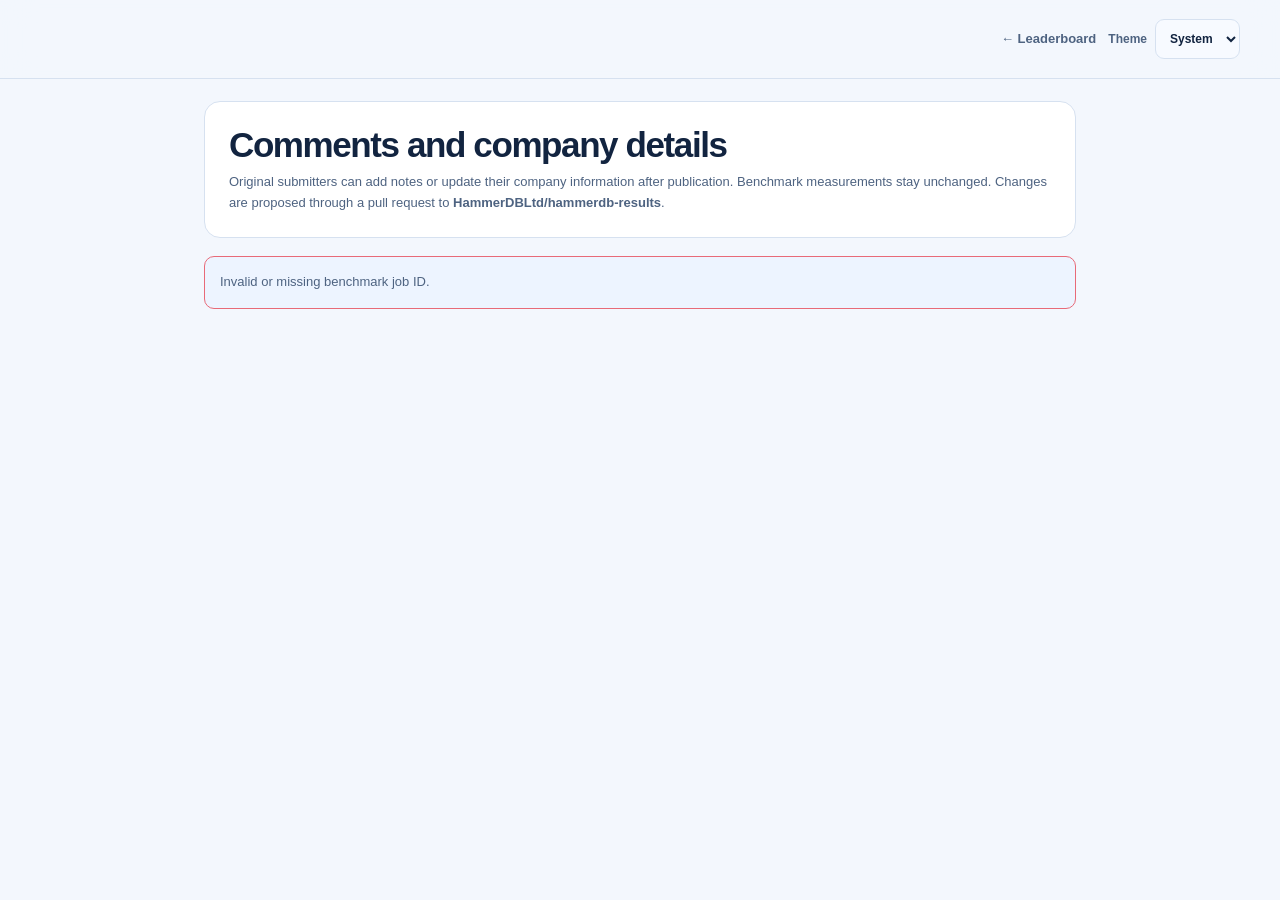
==== site/annotate.html @ a60d9c5c "Add portable original-submitter annotation editor for company details and comments" ====
<!doctype html>
<html lang="en">
<head>
  <meta charset="utf-8">
  <meta name="viewport" content="width=device-width,initial-scale=1">
  <meta name="color-scheme" content="light dark">
  <title>Add comments · HammerDB Benchmark Leaderboard</title>
  <script>
    (() => {
      let preference="system";
      try { preference=localStorage.getItem("hammerdb-results-theme")||"system"; } catch(e){}
      const dark=window.matchMedia&&window.matchMedia("(prefers-color-scheme: dark)").matches;
      document.documentElement.dataset.theme = preference==="dark"||preference==="light"
        ? preference : dark?"dark":"light";
    })();
  </script>
  <script src="repository.js"></script>
  <link rel="stylesheet" href="leaderboard.css">
  <style>
    .annotate-page{max-width:920px;padding:22px 24px 60px;margin:auto}
    .annotate-header,.annotate-card{background:var(--surface);border:1px solid var(--border);border-radius:16px;padding:24px;margin:0 0 18px}
    .annotate-header h1{font-size:clamp(26px,3.5vw,35px);letter-spacing:-.04em;margin:0 0 8px}
    .annotate-header p,.annotate-help{color:var(--muted);font-size:13px;line-height:1.6;margin:0}
    .annotate-card h2{font-size:20px;letter-spacing:-.02em;margin:0 0 8px}
    .annotate-meta{display:grid;grid-template-columns:1fr 1fr;gap:12px;margin-top:16px}
    .annotate-meta>div{background:var(--surface-soft);border:1px solid var(--border);border-radius:10px;padding:13px}
    .annotate-meta span{display:block;font-size:10px;color:var(--muted);font-weight:850;letter-spacing:.08em}
    .annotate-meta strong{display:block;word-break:break-word;margin-top:4px}
    .annotate-fields{display:grid;grid-template-columns:1fr 1fr;gap:14px;margin-top:18px}
    .annotate-field{display:flex;flex-direction:column;gap:7px;margin-bottom:13px}
    .annotate-field label{font-weight:780;font-size:13px}
    .annotate-field input,.annotate-field textarea{background:var(--surface-soft);border:1px solid var(--border);border-radius:9px;padding:11px;color:var(--text);width:100%;font:inherit;min-height:45px}
    .annotate-field textarea{min-height:105px;resize:vertical}
    .annotate-field .help{font-size:12px;color:var(--muted)}
    .previous-note{white-space:pre-wrap;overflow-wrap:anywhere;border-left:3px solid var(--accent);padding:10px 12px;background:var(--surface-soft);border-radius:0 9px 9px 0;font-size:13px;margin:10px 0}
    .annotate-submit{display:flex;gap:12px;flex-wrap:wrap;margin-top:14px}
    .annotate-submit button{cursor:pointer;border-radius:10px;padding:12px 17px;font-weight:850}
    .annotate-submit button:first-child{background:linear-gradient(100deg,#457fea,#8052d3);color:#fff;border:0}
    .annotate-submit button:last-child{background:var(--surface-soft);color:var(--text);border:1px solid var(--border)}
    .annotate-status{color:var(--muted);font-size:13px;padding:15px;border:1px solid var(--border);border-radius:10px;background:var(--surface-soft);margin:14px 0}
    .annotate-status.error{border-color:#e86a78}
    .annotate-status.success{border-color:#25ad80}
    .annotate-preview{margin-top:16px}
    .annotate-preview summary{font-size:13px;font-weight:800;cursor:pointer;color:var(--accent)}
    .annotate-preview pre{font-size:12px;overflow:auto;max-height:300px;padding:14px;border-radius:8px;background:var(--surface-soft);white-space:pre-wrap;overflow-wrap:anywhere}
    .annotate-link{font-size:13px;font-weight:800}
    #form-container[hidden]{display:none!important}
    @media(max-width:660px){.annotate-meta,.annotate-fields{grid-template-columns:1fr}.annotate-page{padding-inline:14px}.annotate-header,.annotate-card{padding:18px}}
  </style>
</head>
<body>
<header class="topbar"><div class="topbar-inner"><div class="topbar-actions">
  <a class="nav-link" href="index.html">← Leaderboard</a>
  <label class="theme-control" for="theme-select"><span>Theme</span>
    <select id="theme-select" class="theme-select" aria-label="Colour theme">
      <option value="system">System</option><option value="light">Light</option><option value="dark">Dark</option>
    </select>
  </label>
</div></div></header>
<main class="annotate-page">
  <section class="annotate-header">
    <h1>Comments and company details</h1>
    <p>Original submitters can add notes or update their company information after publication.
      Benchmark measurements stay unchanged. Changes are proposed through a pull request to
      <strong data-repository-name>the hosting repository</strong>.</p>
  </section>
  <div id="annotate-status" class="annotate-status" role="status" aria-live="polite">Loading published result…</div>
  <div id="form-container" hidden>
    <section class="annotate-card">
      <h2>Original submission</h2>
      <div class="annotate-meta">
        <div><span>RESULT</span><strong id="result-label"></strong></div>
        <div><span>ORIGINAL GITHUB SUBMITTER</span><strong id="result-submitter"></strong></div>
      </div>
      <p class="annotate-help" style="margin-top:13px">Only a pull request opened by the original GitHub submitter can update these details. GitHub Actions will verify the PR author's account.</p>
      <div id="prior-notes" hidden>
        <h3 style="font-size:14px;margin:18px 0 4px">Existing submitter comments</h3>
        <div id="prior-comments"></div>
      </div>
      <div id="pr-notes" hidden>
        <h3 style="font-size:14px;margin:18px 0 4px">Original pull request description</h3>
        <p class="previous-note" id="original-pr-description"></p>
      </div>
    </section>
    <section class="annotate-card">
      <h2>Add information</h2>
      <p class="annotate-help">All fields are optional, but at least one new comment or company detail is required. Previous comments are preserved.</p>
      <div class="annotate-fields">
        <div class="annotate-field"><label for="company-name">Company / organisation</label><input id="company-name" maxlength="120" placeholder="Organisation name"></div>
        <div class="annotate-field"><label for="company-logo">Company logo (public HTTPS URL)</label><input id="company-logo" type="url" maxlength="500" placeholder="https://example.com/logo.png"></div>
      </div>
      <div class="annotate-field"><label for="company-description">Company description</label>
        <textarea id="company-description" maxlength="350" placeholder="Short description of your organisation"></textarea></div>
      <div class="annotate-field"><label for="new-comment">Additional benchmark comments</label>
        <textarea id="new-comment" maxlength="4000" placeholder="Explain your configuration, environment, observations or details omitted from the original pull request."></textarea>
        <div class="help">This is an additional comment from the submitter. It is not part of the measured benchmark data.</div>
      </div>
      <div class="annotate-submit">
        <button type="button" id="send-github">Copy JSON and continue to GitHub</button>
        <button type="button" id="copy-json">Copy JSON only</button>
      </div>
      <p class="annotate-help" style="margin-top:12px">GitHub opens the file editor. Paste the copied JSON, commit it to a branch or fork, and open a pull request against <strong data-repository-name>the hosting repository</strong>. If an annotation already exists, replace its contents in the editor. <strong>No changes are submitted automatically.</strong></p>
      <p id="github-target" style="margin-top:10px"><a class="annotate-link" id="github-editor-link" href="#" target="_blank" rel="noopener noreferrer">Open GitHub editor</a></p>
      <details class="annotate-preview"><summary>Review the JSON to paste</summary><pre id="annotation-preview"></pre></details>
    </section>
  </div>
</main>
<script>
(() => {
  "use strict";
  const $=(id)=>document.getElementById(id);
  const target=window.HammerDBResultsRepo;
  const params=new URLSearchParams(location.search);
  const jobid=params.get("jobid");
  const media=window.matchMedia?window.matchMedia("(prefers-color-scheme: dark)"):null;
  function themeChoice(){try{return localStorage.getItem("hammerdb-results-theme")||"system";}catch(e){return "system";}}
  function theme(choice){
    const c=["system","light","dark"].includes(choice)?choice:"system";
    document.documentElement.dataset.theme=c==="system"?(media?.matches?"dark":"light"):c;
    $("theme-select").value=c;
  }
  theme(themeChoice());
  $("theme-select").addEventListener("change",(e)=>{
    const c=e.target.value;
    try {if(c==="system")localStorage.removeItem("hammerdb-results-theme");else localStorage.setItem("hammerdb-results-theme",c);}catch(e){}
    theme(c);
  });
  media?.addEventListener?.("change",()=>{if(themeChoice()==="system")theme("system");});
  let row=null;
  function status(message,kind){
    $("annotate-status").textContent=message;
    $("annotate-status").className="annotate-status"+(kind?" "+kind:"");
  }
  function safeHttps(raw){
    try {
      const url=new URL(raw);
      return url.protocol==="https:"&&!url.username&&!url.password?url.href:null;
    }catch(e){return null;}
  }
  const idValid=typeof jobid==="string"&&/^[a-z0-9_-]{5,80}$/i.test(jobid);
  if(!idValid){status("Invalid or missing benchmark job ID.","error");return;}
  function addNote(container,text){
    const p=document.createElement("p");
    p.className="previous-note";
    p.textContent=text;
    container.appendChild(p);
  }
  function githubEditorPath(result){
    const filename="submissions/annotations/"+result.jobid+".json";
    const root=target.url+"/"+(result.annotation_exists?"edit":"new")+"/"+target.branch;
    return root+(result.annotation_exists?"/"+filename:"?filename="+encodeURIComponent(filename));
  }
  function makeAnnotation(){
    if(!row)throw Error("Result details have not loaded.");
    const name=$("company-name").value.trim();
    const logo=$("company-logo").value.trim();
    const companyDescription=$("company-description").value.trim();
    const comment=$("new-comment").value.trim();
    const comments=Array.isArray(row.submitter_comments)?row.submitter_comments.slice():[];
    if(comment)comments.push(comment);
    if(comments.length>30)throw Error("Maximum 30 comments; consolidate notes before adding more.");
    if(logo&&!safeHttps(logo))throw Error("Company logo must be a public HTTPS URL.");
    if(logo&&!name)throw Error("Provide a company name when including its logo.");
    if(!comments.length&&!name&&!companyDescription)throw Error("Add a comment or company information.");
    return JSON.stringify({
      jobid:row.jobid,
      github_username:row.submitted_by,
      company:{name,logo_url:logo?safeHttps(logo):"",description:companyDescription},
      comments
    },null,2)+"\n";
  }
  function refreshPreview(){
    if(!row)return;
    try{$("annotation-preview").textContent=makeAnnotation();}
    catch(e){$("annotation-preview").textContent=e.message;}
  }
  async function copyOnly(){
    let json;
    try{json=makeAnnotation();}catch(e){status(e.message,"error");return false;}
    $("annotation-preview").textContent=json;
    try{
      await navigator.clipboard.writeText(json);
      status("JSON copied. Paste it into the GitHub editor and open your pull request.","success");
      return true;
    }catch(e){
      document.querySelector(".annotate-preview").open=true;
      status("Clipboard not available. Copy the JSON manually from the expanded preview.","error");
      return false;
    }
  }
  $("copy-json").addEventListener("click",copyOnly);
  $("send-github").addEventListener("click",async()=>{
    try{makeAnnotation();}catch(e){status(e.message,"error");return;}
    const url=$("github-editor-link").href;
    window.open(url,"_blank","noopener"); // direct gesture avoids popup blocking
    await copyOnly();
  });
  ["company-name","company-logo","company-description","new-comment"].forEach(id=>$(id).addEventListener("input",refreshPreview));
  fetch("leaderboard.json",{cache:"force-cache"})
    .then(r=>{if(!r.ok)throw Error("Leaderboard unavailable (HTTP "+r.status+")");return r.json();})
    .then(data=>{
      row=Array.isArray(data.rows)?data.rows.find(x=>x.jobid===jobid):null;
      if(!row)throw Error("Result not found on this leaderboard.");
      if(!row.submitted_by||!/^[a-z0-9](?:[a-z0-9-]{0,37}[a-z0-9])?$/i.test(row.submitted_by))
        throw Error("Original GitHub submitter is not recorded. An annotation cannot be attributed.");
      $("result-label").textContent=(row.database_display||row.database||"Database")+" · "+row.benchmark+" · "+row.jobid;
      $("result-submitter").textContent="@"+row.submitted_by;
      $("company-name").value=row.company_name||"";
      $("company-logo").value=row.company_logo_url||"";
      $("company-description").value=row.company_description||"";
      if(Array.isArray(row.submitter_comments)&&row.submitter_comments.length){
        $("prior-notes").hidden=false;
        row.submitter_comments.forEach(x=>addNote($("prior-comments"),x));
      }
      if(row.original_pr_description){
        $("pr-notes").hidden=false;
        $("original-pr-description").textContent=row.original_pr_description;
      }
      $("github-editor-link").href=githubEditorPath(row);
      $("github-editor-link").textContent="Open "+target.fullName+" on GitHub";
      $("form-container").hidden=false;
      status("Result found. Only @"+row.submitted_by+" can have an annotation PR accepted.","success");
      refreshPreview();
    }).catch(e=>status(e.message,"error"));
})();
</script>
</body>
</html>
---- site/leaderboard.css ----
/* HammerDB community leaderboard — independent visual identity, responsive and accessible. */
:root {
  color-scheme: dark;
  --bg: #090f1e;
  --text: #eef4ff;
  --muted: #98abc8;
  --surface: #111c31;
  --surface-raised: #17243a;
  --surface-soft: #0d182b;
  --border: #253854;
  --accent: #72d0fd;
  --accent-2: #9a8afa;
  --shadow: 0 16px 48px rgba(1, 8, 25, .25);
  --bar-track: #243650;
}
:root[data-theme="light"] {
  color-scheme: light;
  --bg: #f3f7fd;
  --text: #122440;
  --muted: #4e6381;
  --surface: #fff;
  --surface-raised: #f7faff;
  --surface-soft: #edf4ff;
  --border: #d6e1f0;
  --accent: #1468a9;
  --accent-2: #664bca;
  --shadow: 0 13px 36px rgba(29, 61, 108, .09);
  --bar-track: #dfebf7;
}
*{box-sizing:border-box}
html{scroll-behavior:smooth}
body{margin:0;min-height:100vh;background:var(--bg);color:var(--text);font:15px/1.55 Inter,ui-sans-serif,-apple-system,BlinkMacSystemFont,"Segoe UI",sans-serif;transition:background .22s,color .22s}
a{color:var(--accent)}a:hover{text-decoration-color:currentColor}
button,input,select,textarea{font:inherit}
button,input,select,textarea{outline-offset:3px}
[hidden]{display:none!important}
.ambient{position:absolute;z-index:-1;pointer-events:none;filter:blur(64px);opacity:.22}
.ambient-one{width:34vw;height:460px;top:50px;right:0;background:#2955b5;border-radius:50%}
.ambient-two{width:35vw;height:430px;top:400px;left:0;background:#4a278a;border-radius:50%;opacity:.1}
:root[data-theme="light"] .ambient{opacity:.10}
.page,.topbar-inner{max-width:1260px;margin:0 auto;padding-inline:30px}
.topbar{border-bottom:1px solid var(--border);background:color-mix(in srgb,var(--bg) 85%, transparent);backdrop-filter:blur(16px);position:sticky;top:0;z-index:20}
.topbar-inner{min-height:78px;display:flex;align-items:center;justify-content:space-between;gap:16px}
.brand{display:flex;align-items:center;gap:11px;text-decoration:none;color:var(--text)}
.brand img{object-fit:contain;height:44px;width:auto;max-width:65px}
.brand-type{display:flex;flex-direction:column;line-height:1.1}
.brand-type strong{font-size:20px;letter-spacing:-.04em}
.brand-type small{font-size:9px;letter-spacing:.17em;font-weight:800;color:var(--muted);margin-top:5px}
.topbar-actions,.hero-actions{display:flex;align-items:center;gap:12px;flex-wrap:wrap}
.nav-link{color:var(--muted);text-decoration:none;font-weight:700;font-size:13px}
.theme-toggle{background:var(--surface-raised);color:var(--text);border:1px solid var(--border);border-radius:11px;padding:10px 14px;cursor:pointer;font-weight:750}
.action{display:inline-flex;gap:10px;align-items:center;justify-content:center;text-decoration:none;border:1px solid transparent;border-radius:11px;font-size:13px;font-weight:800;padding:11px 17px}
.action-primary{background:linear-gradient(110deg,#4d8cf6,#815ff0);color:white;box-shadow:0 7px 28px rgba(75,111,241,.17)}
.action-primary:hover{filter:brightness(1.1)}
.action-secondary{color:var(--text);background:var(--surface-raised);border-color:var(--border)}
.hero-panel{display:grid;grid-template-columns:minmax(0,1.5fr) minmax(260px,.8fr);gap:35px;padding:56px 44px;margin-top:28px;border:1px solid var(--border);border-radius:24px;background:linear-gradient(118deg,color-mix(in srgb,var(--surface) 95%,#1e58bc 5%),var(--surface-soft));box-shadow:var(--shadow);overflow:hidden;position:relative}
.hero-panel:after{content:"";position:absolute;right:-120px;top:-180px;width:440px;height:440px;border-radius:50%;border:1px solid rgba(108,165,241,.15);box-shadow:0 0 0 50px rgba(77,140,246,.025),0 0 0 120px rgba(120,99,240,.025);pointer-events:none}
.hero-text,.hero-side{position:relative;z-index:1}
.eyebrow,.benchmark-kicker{font-size:11px;letter-spacing:.18em;color:var(--accent);font-weight:850}
.eyebrow-divider{margin:0 9px;opacity:.4}
.pulse{display:inline-block;width:7px;height:7px;margin-right:9px;background:#51d9a6;border-radius:50%;box-shadow:0 0 0 4px rgba(81,217,166,.13)}
h1,h2,h3,p{margin-top:0}
h1{font-size:clamp(34px,4vw,57px);line-height:1.08;letter-spacing:-.055em;font-weight:860;margin:19px 0 19px}
.gradient-text{background:linear-gradient(105deg,#69caff 3%,#c29bff 72%,#fbaedc);background-clip:text;-webkit-background-clip:text;color:transparent}
:root[data-theme="light"] .gradient-text{background-image:linear-gradient(105deg,#1268ac,#7755c0 75%)}
.hero-text p{font-size:16px;max-width:660px;color:var(--muted);line-height:1.7;margin-bottom:23px}
.hero-side{align-self:center;background:color-mix(in srgb,var(--bg) 70%, transparent);border:1px solid var(--border);border-radius:16px;padding:21px;box-shadow:inset 0 1px rgba(255,255,255,.035)}
.terminal-header{color:var(--accent);font:800 11px/1.3 ui-monospace,SFMono-Regular,Consolas,monospace;letter-spacing:.08em;margin-bottom:16px}
.terminal-lights{color:#72dca5;margin-right:12px;letter-spacing:.21em}
.terminal-row{display:flex;justify-content:space-between;gap:15px;font-size:12px;border-bottom:1px solid var(--border);padding:10px 0}
.terminal-row span{color:var(--muted)}.terminal-row strong{text-align:right;font-weight:750}
.terminal-disclaimer{font-size:11px;color:var(--muted);padding-top:14px}
.stats-grid{display:grid;grid-template-columns:repeat(4,minmax(0,1fr));gap:15px;margin-top:20px}
.stat{background:linear-gradient(125deg,var(--surface),var(--surface-raised));border:1px solid var(--border);padding:22px 23px;border-radius:17px;box-shadow:var(--shadow)}
.stat-key{display:block;font-size:12px;font-weight:750;color:var(--muted);margin-bottom:9px}
.stat strong{display:block;font-size:32px;letter-spacing:-.04em;line-height:1.1}
.stat small{display:block;color:var(--muted);font-size:11px;margin-top:8px}
.stat-accent{background:linear-gradient(115deg,rgba(74,112,224,.23),rgba(105,66,196,.16))}
.stat-accent strong{color:var(--accent)}
.leaderboard-section{padding-top:52px}
.section-heading{display:flex;justify-content:space-between;align-items:end;gap:20px;margin-bottom:20px}
.section-heading h2{font-size:31px;letter-spacing:-.045em;margin:7px 0 0}
.section-heading p{color:var(--muted);margin:5px 0 0}
.filter-counter{font-size:12px;font-weight:800;color:var(--accent);background:var(--surface);border:1px solid var(--border);padding:7px 12px;border-radius:999px;white-space:nowrap}
.filter-bar{display:grid;grid-template-columns:minmax(190px,2fr) repeat(3,minmax(135px,1fr));gap:10px;background:var(--surface);border:1px solid var(--border);padding:14px;border-radius:17px}
.filter-bar label{display:flex;flex-direction:column;gap:7px;min-width:0}
.filter-label{font-size:9px;letter-spacing:.16em;font-weight:850;color:var(--muted)}
.filter-bar input,.filter-bar select{min-width:0;width:100%;background:var(--surface-soft);color:var(--text);border:1px solid var(--border);border-radius:9px;padding:11px 12px;min-height:44px}
.profile-note{font-size:12px;padding:15px 16px;background:color-mix(in srgb,var(--surface) 92%,var(--accent-2));border:1px solid var(--border);border-radius:12px;color:var(--muted);margin:16px 0 26px}
.profile-note strong{color:var(--text)}
.load-status,.no-results{padding:35px;text-align:center;background:var(--surface);color:var(--muted);border:1px solid var(--border);border-radius:16px}
.benchmark-block{margin-bottom:40px}
.benchmark-heading{display:flex;justify-content:space-between;gap:12px;align-items:end;margin:23px 0 15px;padding-bottom:13px;border-bottom:1px solid var(--border)}
.benchmark-heading h3{font-size:29px;letter-spacing:-.035em;line-height:1.15;margin:8px 0 0}
.heading-count{font-size:14px;color:var(--muted);font-weight:650;margin-left:6px}
.benchmark-unit{font-size:12px;font-weight:700;color:var(--muted)}
.results-list{display:flex;flex-direction:column;gap:13px}
.sf-heading{font-size:14px;letter-spacing:.02em;color:var(--accent);font-weight:850;margin:14px 0 0}
.result-card{background:linear-gradient(115deg,var(--surface),color-mix(in srgb,var(--surface) 92%,var(--accent-2)));border:1px solid var(--border);border-radius:17px;padding:23px;position:relative;box-shadow:0 3px 16px rgba(0,0,0,.06);transition:transform .16s,border-color .16s}
.result-card:hover{transform:translateY(-2px);border-color:color-mix(in srgb,var(--border) 55%,var(--accent))}
.card-top{display:flex;align-items:flex-start;gap:15px;padding-right:185px}
.rank-pill{min-width:43px;height:43px;border-radius:12px;display:grid;place-items:center;background:linear-gradient(130deg,rgba(73,130,229,.24),rgba(133,91,241,.22));border:1px solid rgba(102,142,241,.23);color:var(--accent);font-weight:850;font-size:15px}
.db-title{font-size:21px;line-height:1.18;font-weight:850;letter-spacing:-.035em;margin:1px 0 3px}
.db-subtitle{color:var(--muted);font-size:12px}
.profile-badge{position:absolute;right:22px;top:21px;padding:9px 12px;border-radius:10px;border:1px solid var(--border);font-size:11px;font-weight:850;letter-spacing:.025em;max-width:180px;text-align:center}
.profile-badge.cpu{color:#d1b6ff;background:rgba(116,70,190,.23);border-color:rgba(168,122,234,.4)}
.profile-badge.io{color:#74e8cf;background:rgba(35,152,144,.17);border-color:rgba(46,200,179,.35)}
.profile-badge.unknown{color:var(--muted);background:var(--surface-raised)}
:root[data-theme="light"] .profile-badge.cpu{color:#6840a3;background:#eee5fc}
:root[data-theme="light"] .profile-badge.io{color:#0c7667;background:#dff8f3}
.card-core{display:grid;grid-template-columns:minmax(180px,.7fr) minmax(170px,.7fr) minmax(0,1fr);gap:18px;margin-top:23px;align-items:center}
.metric-main strong{font-size:clamp(26px,2.65vw,38px);font-weight:880;line-height:1;letter-spacing:-.055em}
.metric-main .metric-unit{font-size:11px;font-weight:850;color:var(--accent);margin-left:7px;letter-spacing:.02em}
.metric-secondary{color:var(--muted);margin-top:8px;font-size:12px}
.perf-track{height:7px;background:var(--bar-track);overflow:hidden;border-radius:30px;margin-top:13px}
.perf-fill{height:100%;border-radius:inherit;background:linear-gradient(90deg,#45aef2,#9f79f8)}
.metric-context{padding:8px 0;border-left:1px solid var(--border);padding-left:19px}
.context-label{font-size:10px;text-transform:uppercase;letter-spacing:.13em;font-weight:800;color:var(--muted);margin-bottom:5px}
.context-value{font-weight:800;font-size:14px;white-space:nowrap;overflow:hidden;text-overflow:ellipsis}
.context-small{font-size:11px;color:var(--muted);margin-top:5px}
.configuration{display:flex;gap:7px;flex-wrap:wrap}
.chip{border:1px solid var(--border);border-radius:8px;padding:5px 9px;font-size:11px;font-weight:700;background:var(--surface-raised);color:var(--muted);white-space:nowrap}
.card-description{margin:15px 0 2px;border-left:3px solid var(--accent-2);padding:5px 0 5px 12px;color:var(--text);font-size:13px;white-space:pre-wrap;overflow-wrap:anywhere}
.card-bottom{display:flex;justify-content:space-between;align-items:center;flex-wrap:wrap;gap:15px;border-top:1px solid var(--border);margin-top:20px;padding-top:17px}
.attribution{display:flex;align-items:center;gap:12px;min-width:0;flex:1}
.github-avatar{width:34px;height:34px;border-radius:50%;background:var(--surface-raised);border:1px solid var(--border);display:grid;place-items:center;font-weight:850;color:var(--accent)}
.attribution-text{font-size:12px;min-width:0}
.attribution-text a{font-weight:800;text-decoration:none}
.attribution-text .origin{color:var(--muted);font-size:11px}
.company-block{display:flex;align-items:center;gap:9px;border-left:1px solid var(--border);padding-left:14px;min-width:0;flex:1}
.company-logo{width:34px;height:34px;object-fit:contain;border-radius:6px;background:var(--surface-raised)}
.company-name{font-weight:800;font-size:12px;word-break:break-word}
.company-description{color:var(--muted);font-size:11px;overflow-wrap:anywhere}
.card-actions{display:flex;gap:10px;align-items:center}
.report-link{display:inline-flex;background:linear-gradient(100deg,#386fd9,#7556d8);color:#fff;text-decoration:none;border-radius:10px;padding:9px 13px;font-size:12px;font-weight:850;white-space:nowrap}
.report-link:hover{filter:brightness(1.13)}
.provenance-link{font-size:11px;color:var(--muted);text-decoration:none;white-space:nowrap}
.configuration-evidence{border-top:1px solid var(--border);padding-top:12px;margin-top:16px;font-size:12px;color:var(--muted)}
.configuration-evidence summary{cursor:pointer;font-weight:750;color:var(--accent)}
.configuration-evidence p{white-space:pre-wrap;margin:8px 0 0}
.footer{border-top:1px solid var(--border);display:flex;gap:22px;justify-content:space-between;margin:36px 0 24px;padding-top:24px;font-size:11px;color:var(--muted)}
.footer span:last-child{text-align:right}
@media(max-width:990px){.hero-panel{grid-template-columns:1fr;padding:34px}.hero-side{max-width:650px}.stats-grid{grid-template-columns:repeat(2,minmax(0,1fr))}.filter-bar{grid-template-columns:1fr 1fr}.card-core{grid-template-columns:1fr 1fr}.configuration{grid-column:1/-1}.nav-link{display:none}}
@media(max-width:640px){.page,.topbar-inner{padding-inline:16px}.topbar-inner{min-height:66px}.topbar-actions{gap:7px}.brand-type small{display:none}.brand-type strong{font-size:17px}.brand img{height:34px}.theme-toggle{padding:9px;font-size:11px}.topbar-actions .action{padding:9px;font-size:11px}.hero-panel{margin-top:16px;padding:28px 20px}.hero-side{display:none}.hero-text p{font-size:14px}.stats-grid{gap:9px}.stat{padding:17px}.stat strong{font-size:27px}.section-heading{flex-direction:column;align-items:start}.filter-bar{grid-template-columns:1fr}.leaderboard-section{padding-top:36px}.card-top{padding-right:0;padding-top:41px}.profile-badge{left:auto;right:19px;top:15px}.card-core{grid-template-columns:1fr;gap:12px}.metric-context{border-left:0;border-top:1px solid var(--border);padding:13px 0 0}.configuration{grid-column:auto}.result-card{padding:19px}.card-bottom{align-items:stretch}.attribution,.company-block{flex-basis:100%}.company-block{border-left:0;border-top:1px solid var(--border);padding:10px 0 0}.footer{display:block}.footer span{display:block}.footer span:last-child{text-align:left;margin-top:8px}}
@media(prefers-reduced-motion:reduce){html{scroll-behavior:auto}*,*:before,*:after{transition:none!important}}

/* Results-first masthead with visible original identities in white frames. */
.masthead{margin:20px 0 18px;background:var(--surface);border:1px solid var(--border);border-radius:18px;padding:24px 28px 16px;box-shadow:0 4px 18px rgba(0,0,0,.08)}
.masthead-main{display:grid;grid-template-columns:145px minmax(0,1fr) 145px;align-items:center;gap:25px}
.masthead-logo-white{display:flex;justify-content:center;align-items:center;background:#fff;border:1px solid #e2e8f0;border-radius:12px;min-height:116px;padding:14px;box-shadow:0 2px 10px rgba(0,0,0,.1)}
.masthead-logo-white img{max-width:100%;max-height:90px;width:auto;height:auto;object-fit:contain}
.masthead-hammerdb{max-width:114px!important}
.masthead-tpc{max-width:116px!important}
.masthead-heading h1{font-size:clamp(26px,3.3vw,38px);font-weight:820;line-height:1.15;letter-spacing:-.036em;margin:0 0 9px}
.masthead-heading p{color:var(--muted);font-size:15px;margin:0}
.masthead-links{display:flex;flex-wrap:wrap;gap:16px;margin-top:13px;font-weight:750;font-size:13px}
.masthead-note{margin:18px 0 0;padding-top:13px;border-top:1px solid var(--border);font-size:12px;color:var(--muted)}
.leaderboard-section{padding-top:24px}
@media(max-width:780px){.masthead{padding:17px}.masthead-main{grid-template-columns:88px minmax(0,1fr) 88px;gap:12px}.masthead-logo-white{padding:8px;min-height:78px}.masthead-logo-white img{max-height:62px}.masthead-heading h1{font-size:24px}.masthead-heading p{font-size:12px}}
@media(max-width:530px){.masthead-main{grid-template-columns:88px 88px;justify-content:start;gap:10px}.masthead-heading{grid-column:1 / -1;grid-row:2}.masthead-logo-white{min-height:75px}.masthead-heading h1{font-size:26px}.masthead-note{margin-top:14px}}

/* Compact navigation: logos appear only once, in the main white-backed masthead. */
.topbar-inner{justify-content:flex-end}
.theme-control{display:flex;align-items:center;gap:8px;color:var(--muted);font-size:12px;font-weight:750}
.theme-select{min-height:40px;background:var(--surface-raised);border:1px solid var(--border);border-radius:9px;padding:8px 10px;color:var(--text);cursor:pointer}
.theme-select:focus-visible{outline:2px solid var(--accent)}
.masthead-note{max-width:1100px;line-height:1.58}
@media(max-width:550px){.theme-control>span{display:none}.theme-select{min-height:38px;padding:6px}}
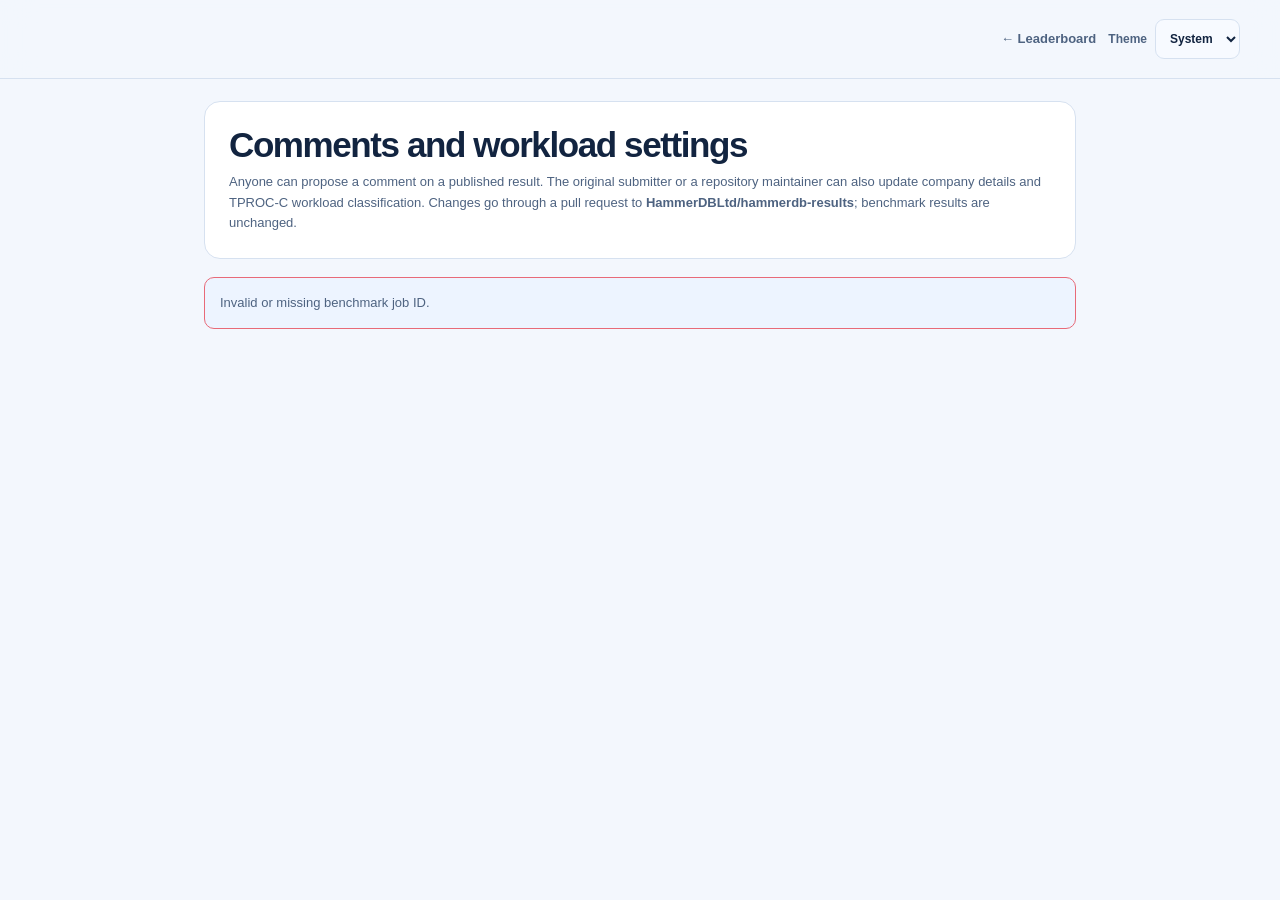
==== commit db56ec0d: "Provide clear CPU-I/O selection and attributed public comment form" ====
--- a/site/annotate.html
+++ b/site/annotate.html
@@ -14,6 +14,7 @@
         ? preference : dark?"dark":"light";
     })();
   </script>
+  <script src="repository-context.js"></script>
   <script src="repository.js"></script>
   <link rel="stylesheet" href="leaderboard.css">
   <style>
@@ -43,6 +44,14 @@
     .annotate-preview{margin-top:16px}
     .annotate-preview summary{font-size:13px;font-weight:800;cursor:pointer;color:var(--accent)}
     .annotate-preview pre{font-size:12px;overflow:auto;max-height:300px;padding:14px;border-radius:8px;background:var(--surface-soft);white-space:pre-wrap;overflow-wrap:anywhere}
+    .annotate-permission{display:inline-block;font-size:11px;font-weight:700;color:var(--muted);vertical-align:middle;margin-left:9px}
+    .annotate-current{font-size:13px;background:var(--surface-soft);padding:10px 12px;margin:16px 0;border-radius:9px;border:1px solid var(--border)}
+    .workload-choices{border:1px solid var(--border);border-radius:11px;padding:13px;display:flex;gap:9px;flex-wrap:wrap;margin:0 0 20px}
+    .workload-choices legend{font-size:12px;color:var(--muted);font-weight:780;padding:0 6px}
+    .workload-choices label{display:flex;align-items:center;gap:7px;border:1px solid var(--border);border-radius:9px;padding:9px 12px;cursor:pointer;font-size:13px;background:var(--surface-soft);font-weight:780}
+    .workload-choices label:has(input:checked){border-color:var(--accent);background:color-mix(in srgb,var(--surface) 83%,var(--accent))}
+    .workload-choices input{accent-color:var(--accent)}
+    .annotate-field select{background:var(--surface-soft);border:1px solid var(--border);border-radius:9px;padding:11px;color:var(--text);min-height:45px}
     .annotate-link{font-size:13px;font-weight:800}
     #form-container[hidden]{display:none!important}
     @media(max-width:660px){.annotate-meta,.annotate-fields{grid-template-columns:1fr}.annotate-page{padding-inline:14px}.annotate-header,.annotate-card{padding:18px}}
@@ -59,10 +68,10 @@
 </div></div></header>
 <main class="annotate-page">
   <section class="annotate-header">
-    <h1>Comments and company details</h1>
-    <p>Original submitters can add notes or update their company information after publication.
-      Benchmark measurements stay unchanged. Changes are proposed through a pull request to
-      <strong data-repository-name>the hosting repository</strong>.</p>
+    <h1>Comments and workload settings</h1>
+    <p>Anyone can propose a comment on a published result. The original submitter or a repository maintainer
+      can also update company details and TPROC-C workload classification. Changes go through a pull request
+      to <strong data-repository-name>the hosting repository</strong>; benchmark results are unchanged.</p>
   </section>
   <div id="annotate-status" class="annotate-status" role="status" aria-live="polite">Loading published result…</div>
   <div id="form-container" hidden>
@@ -72,9 +81,9 @@
         <div><span>RESULT</span><strong id="result-label"></strong></div>
         <div><span>ORIGINAL GITHUB SUBMITTER</span><strong id="result-submitter"></strong></div>
       </div>
-      <p class="annotate-help" style="margin-top:13px">Only a pull request opened by the original GitHub submitter can update these details. GitHub Actions will verify the PR author's account.</p>
+      <p class="annotate-help" style="margin-top:13px">Comments are attributed to their GitHub author. Company and workload changes require the original submitter or a maintainer with write access; PR validation checks permissions.</p>
       <div id="prior-notes" hidden>
-        <h3 style="font-size:14px;margin:18px 0 4px">Existing submitter comments</h3>
+        <h3 style="font-size:14px;margin:18px 0 4px">Existing comments</h3>
         <div id="prior-comments"></div>
       </div>
       <div id="pr-notes" hidden>
@@ -83,18 +92,43 @@
       </div>
     </section>
     <section class="annotate-card">
-      <h2>Add information</h2>
-      <p class="annotate-help">All fields are optional, but at least one new comment or company detail is required. Previous comments are preserved.</p>
+      <h2>Add a comment</h2>
+      <p class="annotate-help">Comments from any GitHub contributor can be proposed by PR and published after review.</p>
+      <div class="annotate-field" style="margin-top:16px"><label for="comment-author">Your GitHub username</label><input id="comment-author" maxlength="39" autocomplete="username" placeholder="GitHub login of the person opening the PR"><span class="help">If you add a comment, this must match the GitHub account opening the pull request.</span></div>
+      <div class="annotate-field"><label for="new-comment">Your comment</label>
+        <textarea id="new-comment" maxlength="4000" placeholder="Benchmark setup, configuration, observations or follow-up details"></textarea>
+      </div>
+    </section>
+    <section class="annotate-card">
+      <h2>Company details <small class="annotate-permission">Original submitter or maintainer</small></h2>
       <div class="annotate-fields">
         <div class="annotate-field"><label for="company-name">Company / organisation</label><input id="company-name" maxlength="120" placeholder="Organisation name"></div>
         <div class="annotate-field"><label for="company-logo">Company logo (public HTTPS URL)</label><input id="company-logo" type="url" maxlength="500" placeholder="https://example.com/logo.png"></div>
       </div>
       <div class="annotate-field"><label for="company-description">Company description</label>
         <textarea id="company-description" maxlength="350" placeholder="Short description of your organisation"></textarea></div>
-      <div class="annotate-field"><label for="new-comment">Additional benchmark comments</label>
-        <textarea id="new-comment" maxlength="4000" placeholder="Explain your configuration, environment, observations or details omitted from the original pull request."></textarea>
-        <div class="help">This is an additional comment from the submitter. It is not part of the measured benchmark data.</div>
-      </div>
+    </section>
+    <section class="annotate-card" id="workload-section" hidden>
+      <h2>TPROC-C workload classification <small class="annotate-permission">Original submitter or maintainer</small></h2>
+      <div class="annotate-current">Current: <strong id="current-workload">Not classified</strong></div>
+      <fieldset class="workload-choices"><legend>Select classification</legend>
+        <label><input type="radio" name="classification" value="unclassified" checked><span>Not classified</span></label>
+        <label><input type="radio" name="classification" value="cpu-intensive"><span>CPU-intensive</span></label>
+        <label><input type="radio" name="classification" value="io-intensive"><span>I/O-intensive</span></label>
+      </fieldset>
+      <div class="annotate-fields">
+        <div class="annotate-field"><label for="uaw-setting">Use All Warehouses (UAW)</label>
+          <select id="uaw-setting"><option value="unknown">Not recorded</option><option value="false">Disabled</option><option value="true">Enabled</option></select></div>
+        <div class="annotate-field"><label for="durability-setting">Database durability</label>
+          <select id="durability-setting"><option value="unknown">Not recorded</option><option value="full">Full / synchronous</option><option value="relaxed">Relaxed / asynchronous</option></select></div>
+      </div>
+      <div class="annotate-field"><label for="workload-details">Configuration details</label>
+        <textarea id="workload-details" maxlength="1200" placeholder="Record the UAW setting, database durability parameters and any evidence supporting this classification."></textarea>
+      </div>
+      <p class="annotate-help">CPU-intensive requires UAW disabled; I/O-intensive requires UAW enabled and full durability. Both require at least 20 characters of configuration evidence. These are configuration labels, not a diagnosis from IOPS alone.</p>
+    </section>
+    <section class="annotate-card">
+      <h2>Send for review</h2>
       <div class="annotate-submit">
         <button type="button" id="send-github">Copy JSON and continue to GitHub</button>
         <button type="button" id="copy-json">Copy JSON only</button>
@@ -139,10 +173,17 @@
   }
   const idValid=typeof jobid==="string"&&/^[a-z0-9_-]{5,80}$/i.test(jobid);
   if(!idValid){status("Invalid or missing benchmark job ID.","error");return;}
-  function addNote(container,text){
+  function addNote(container,comment){
     const p=document.createElement("p");
     p.className="previous-note";
-    p.textContent=text;
+    const person=comment && typeof comment==="object"?comment.github_username:null;
+    if(person){
+      const a=document.createElement("a");
+      a.href="https://github.com/"+encodeURIComponent(person);
+      a.target="_blank";a.rel="noopener noreferrer";a.textContent="@"+person+": ";
+      p.append(a);
+    }
+    p.append(document.createTextNode(typeof comment==="string"?comment:String(comment?.text||"")));
     container.appendChild(p);
   }
   function githubEditorPath(result){
@@ -150,24 +191,66 @@
     const root=target.url+"/"+(result.annotation_exists?"edit":"new")+"/"+target.branch;
     return root+(result.annotation_exists?"/"+filename:"?filename="+encodeURIComponent(filename));
   }
+  function chosenWorkload(){
+    const classification=document.querySelector('input[name="classification"]:checked')?.value||"unclassified";
+    const uaw=$("uaw-setting").value;
+    const durability=$("durability-setting").value;
+    const details=$("workload-details").value.trim();
+    if(classification!=="unclassified"){
+      if(details.length<20)throw Error("CPU/I/O classification requires configuration details (at least 20 characters).");
+      if(uaw==="unknown" || durability==="unknown")throw Error("Select UAW and database durability to classify this result.");
+      if(classification==="io-intensive"&&(uaw!=="true"||durability!=="full"))
+        throw Error("I/O-intensive requires UAW enabled and full durability.");
+      if(classification==="cpu-intensive"&&uaw!=="false")
+        throw Error("CPU-intensive requires UAW disabled.");
+    }
+    return {classification,use_all_warehouses:uaw==="unknown"?null:uaw==="true",durability,details};
+  }
   function makeAnnotation(){
     if(!row)throw Error("Result details have not loaded.");
     const name=$("company-name").value.trim();
     const logo=$("company-logo").value.trim();
-    const companyDescription=$("company-description").value.trim();
+    const description=$("company-description").value.trim();
     const comment=$("new-comment").value.trim();
+    const author=$("comment-author").value.trim().replace(/^@/,"");
+    const gh=/^[a-z\d](?:[a-z\d-]{0,37}[a-z\d])?$/i;
+    if(comment && (!gh.test(author)||author.includes("--")))
+      throw Error("Enter your GitHub login to attribute the new comment.");
     const comments=Array.isArray(row.submitter_comments)?row.submitter_comments.slice():[];
-    if(comment)comments.push(comment);
+    if(comment)comments.push({github_username:author,text:comment});
     if(comments.length>30)throw Error("Maximum 30 comments; consolidate notes before adding more.");
     if(logo&&!safeHttps(logo))throw Error("Company logo must be a public HTTPS URL.");
     if(logo&&!name)throw Error("Provide a company name when including its logo.");
-    if(!comments.length&&!name&&!companyDescription)throw Error("Add a comment or company information.");
-    return JSON.stringify({
-      jobid:row.jobid,
-      github_username:row.submitted_by,
-      company:{name,logo_url:logo?safeHttps(logo):"",description:companyDescription},
-      comments
-    },null,2)+"\n";
+    const displayedCompany={
+      name:row.company_name||"",logo_url:row.company_logo_url||"",
+      description:row.company_description||""
+    };
+    const changedCompany=name!==displayedCompany.name||logo!==displayedCompany.logo_url||description!==displayedCompany.description;
+    const company=changedCompany?
+      {name,logo_url:logo?safeHttps(logo):"",description}:
+      (row.annotation_company||{});
+    const annotation={
+      jobid:row.jobid,github_username:row.submitted_by,
+      company,comments
+    };
+    if(row.benchmark==="TPROC-C"){
+      const profile=chosenWorkload();
+      const baseline={
+        classification:row.workload_class||"unclassified",
+        use_all_warehouses:row.workload_uaw??null,
+        durability:row.workload_durability||"unknown",
+        details:row.workload_details||""
+      };
+      const changed=Object.keys(profile).some(key=>profile[key]!==baseline[key]);
+      if(changed)annotation.workload=profile;
+      else if(row.annotation_workload)annotation.workload=row.annotation_workload;
+    }
+    if(!comments.length&&!name&&!description&&!annotation.workload)
+      throw Error("Add a comment, company details, or workload configuration.");
+    if(!comment&&!changedCompany &&
+       (!("workload" in annotation) || JSON.stringify(annotation.workload)===JSON.stringify(row.annotation_workload)))
+      throw Error("Nothing new to submit. Add a comment or change the company/workload settings.");
+    return JSON.stringify(annotation,null,2)+"\n";
   }
   function refreshPreview(){
     if(!row)return;
@@ -195,14 +278,15 @@
     window.open(url,"_blank","noopener"); // direct gesture avoids popup blocking
     await copyOnly();
   });
-  ["company-name","company-logo","company-description","new-comment"].forEach(id=>$(id).addEventListener("input",refreshPreview));
+  ["company-name","company-logo","company-description","comment-author","new-comment","uaw-setting","durability-setting","workload-details"].forEach(id=>$(id).addEventListener("input",refreshPreview));
+  document.querySelectorAll('input[name="classification"]').forEach(r=>r.addEventListener("change",refreshPreview));
   fetch("leaderboard.json",{cache:"force-cache"})
     .then(r=>{if(!r.ok)throw Error("Leaderboard unavailable (HTTP "+r.status+")");return r.json();})
     .then(data=>{
       row=Array.isArray(data.rows)?data.rows.find(x=>x.jobid===jobid):null;
       if(!row)throw Error("Result not found on this leaderboard.");
       if(!row.submitted_by||!/^[a-z0-9](?:[a-z0-9-]{0,37}[a-z0-9])?$/i.test(row.submitted_by))
-        throw Error("Original GitHub submitter is not recorded. An annotation cannot be attributed.");
+        throw Error("Original GitHub submitter is not recorded; ask a maintainer to establish the result's attribution first.");
       $("result-label").textContent=(row.database_display||row.database||"Database")+" · "+row.benchmark+" · "+row.jobid;
       $("result-submitter").textContent="@"+row.submitted_by;
       $("company-name").value=row.company_name||"";
@@ -212,6 +296,16 @@
         $("prior-notes").hidden=false;
         row.submitter_comments.forEach(x=>addNote($("prior-comments"),x));
       }
+      if(row.benchmark==="TPROC-C"){
+        $("workload-section").hidden=false;
+        const label={"unclassified":"Not classified","cpu-intensive":"CPU-intensive","io-intensive":"I/O-intensive"};
+        $("current-workload").textContent=label[row.workload_class]||"Not classified";
+        const choice=document.querySelector('input[name="classification"][value="'+(row.workload_class||"unclassified")+'"]');
+        if(choice)choice.checked=true;
+        $("uaw-setting").value=row.workload_uaw===null?"unknown":String(row.workload_uaw);
+        $("durability-setting").value=row.workload_durability||"unknown";
+        $("workload-details").value=row.workload_details||"";
+      }
       if(row.original_pr_description){
         $("pr-notes").hidden=false;
         $("original-pr-description").textContent=row.original_pr_description;
@@ -219,7 +313,7 @@
       $("github-editor-link").href=githubEditorPath(row);
       $("github-editor-link").textContent="Open "+target.fullName+" on GitHub";
       $("form-container").hidden=false;
-      status("Result found. Only @"+row.submitted_by+" can have an annotation PR accepted.","success");
+      status("Result found. Add a comment, or update company/workload details if you are the original submitter or a maintainer.","success");
       refreshPreview();
     }).catch(e=>status(e.message,"error"));
 })();
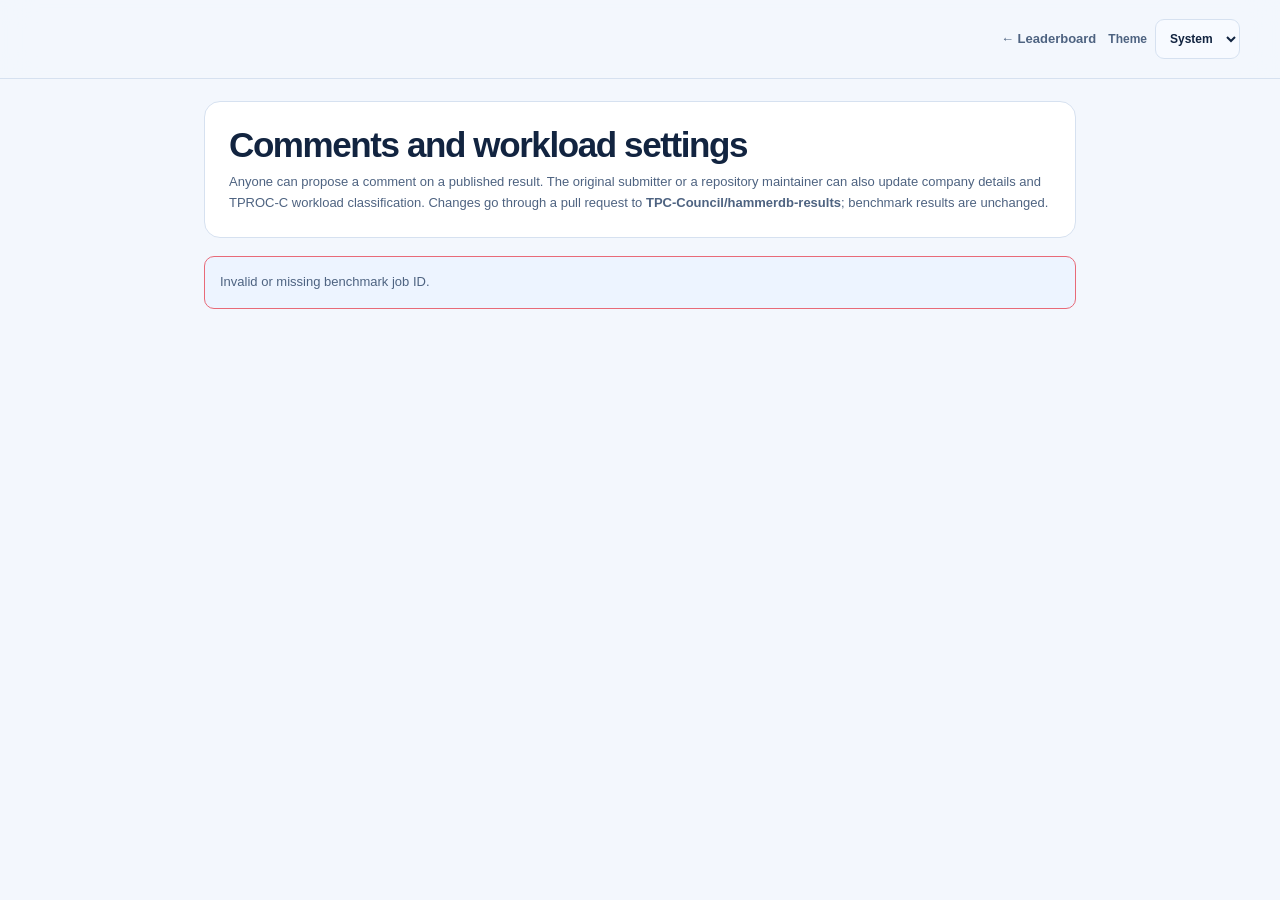
==== commit 2c965e5f: "Fix comment-only submission and place feedback beside action buttons" ====
--- a/site/annotate.html
+++ b/site/annotate.html
@@ -53,7 +53,11 @@
     .workload-choices input{accent-color:var(--accent)}
     .annotate-field select{background:var(--surface-soft);border:1px solid var(--border);border-radius:9px;padding:11px;color:var(--text);min-height:45px}
     .annotate-link{font-size:13px;font-weight:800}
-    #form-container[hidden]{display:none!important}
+    #form-container[hidden],.annotate-status[hidden]{display:none!important}
+    .annotate-optional>summary{cursor:pointer;font-size:16px;font-weight:800;line-height:1.5}
+    .annotate-extra-section{margin-top:18px;padding-top:15px;border-top:1px solid var(--border)}
+    .annotate-field [aria-invalid="true"]{border-color:#e86a78;outline:2px solid #e86a7833}
+    #action-status{margin-top:14px}
     @media(max-width:660px){.annotate-meta,.annotate-fields{grid-template-columns:1fr}.annotate-page{padding-inline:14px}.annotate-header,.annotate-card{padding:18px}}
   </style>
 </head>
@@ -93,13 +97,16 @@
     </section>
     <section class="annotate-card">
       <h2>Add a comment</h2>
-      <p class="annotate-help">Comments from any GitHub contributor can be proposed by PR and published after review.</p>
+      <p class="annotate-help">To add a comment, enter your GitHub username and the comment. Company and workload settings are optional.</p>
       <div class="annotate-field" style="margin-top:16px"><label for="comment-author">Your GitHub username</label><input id="comment-author" maxlength="39" autocomplete="username" placeholder="GitHub login of the person opening the PR"><span class="help">If you add a comment, this must match the GitHub account opening the pull request.</span></div>
       <div class="annotate-field"><label for="new-comment">Your comment</label>
         <textarea id="new-comment" maxlength="4000" placeholder="Benchmark setup, configuration, observations or follow-up details"></textarea>
       </div>
     </section>
-    <section class="annotate-card">
+    <details class="annotate-card annotate-optional">
+      <summary>Company and CPU/I/O settings (optional)</summary>
+      <p class="annotate-help" style="margin-top:10px">Leave this closed to add only a comment. Company and workload changes are restricted to the original submitter or a maintainer.</p>
+      <section class="annotate-extra-section">
       <h2>Company details <small class="annotate-permission">Original submitter or maintainer</small></h2>
       <div class="annotate-fields">
         <div class="annotate-field"><label for="company-name">Company / organisation</label><input id="company-name" maxlength="120" placeholder="Organisation name"></div>
@@ -108,7 +115,7 @@
       <div class="annotate-field"><label for="company-description">Company description</label>
         <textarea id="company-description" maxlength="350" placeholder="Short description of your organisation"></textarea></div>
     </section>
-    <section class="annotate-card" id="workload-section" hidden>
+    <section class="annotate-extra-section" id="workload-section" hidden>
       <h2>TPROC-C workload classification <small class="annotate-permission">Original submitter or maintainer</small></h2>
       <div class="annotate-current">Current: <strong id="current-workload">Not classified</strong></div>
       <fieldset class="workload-choices"><legend>Select classification</legend>
@@ -127,12 +134,14 @@
       </div>
       <p class="annotate-help">CPU-intensive requires UAW disabled; I/O-intensive requires UAW enabled and full durability. Both require at least 20 characters of configuration evidence. These are configuration labels, not a diagnosis from IOPS alone.</p>
     </section>
+    </details>
     <section class="annotate-card">
       <h2>Send for review</h2>
       <div class="annotate-submit">
-        <button type="button" id="send-github">Copy JSON and continue to GitHub</button>
+        <button type="button" id="send-github">Copy JSON and open GitHub</button>
         <button type="button" id="copy-json">Copy JSON only</button>
       </div>
+      <p id="action-status" class="annotate-status" role="status" aria-live="polite" hidden></p>
       <p class="annotate-help" style="margin-top:12px">GitHub opens the file editor. Paste the copied JSON, commit it to a branch or fork, and open a pull request against <strong data-repository-name>the hosting repository</strong>. If an annotation already exists, replace its contents in the editor. <strong>No changes are submitted automatically.</strong></p>
       <p id="github-target" style="margin-top:10px"><a class="annotate-link" id="github-editor-link" href="#" target="_blank" rel="noopener noreferrer">Open GitHub editor</a></p>
       <details class="annotate-preview"><summary>Review the JSON to paste</summary><pre id="annotation-preview"></pre></details>
@@ -161,6 +170,8 @@
   });
   media?.addEventListener?.("change",()=>{if(themeChoice()==="system")theme("system");});
   let row=null;
+  let initialCompany=null;
+  let initialWorkload=null;
   function status(message,kind){
     $("annotate-status").textContent=message;
     $("annotate-status").className="annotate-status"+(kind?" "+kind:"");
@@ -191,94 +202,136 @@
     const root=target.url+"/"+(result.annotation_exists?"edit":"new")+"/"+target.branch;
     return root+(result.annotation_exists?"/"+filename:"?filename="+encodeURIComponent(filename));
   }
-  function chosenWorkload(){
+  function workloadInputs(){
     const classification=document.querySelector('input[name="classification"]:checked')?.value||"unclassified";
     const uaw=$("uaw-setting").value;
-    const durability=$("durability-setting").value;
-    const details=$("workload-details").value.trim();
-    if(classification!=="unclassified"){
-      if(details.length<20)throw Error("CPU/I/O classification requires configuration details (at least 20 characters).");
-      if(uaw==="unknown" || durability==="unknown")throw Error("Select UAW and database durability to classify this result.");
-      if(classification==="io-intensive"&&(uaw!=="true"||durability!=="full"))
-        throw Error("I/O-intensive requires UAW enabled and full durability.");
-      if(classification==="cpu-intensive"&&uaw!=="false")
-        throw Error("CPU-intensive requires UAW disabled.");
-    }
-    return {classification,use_all_warehouses:uaw==="unknown"?null:uaw==="true",durability,details};
+    return {classification,use_all_warehouses:uaw==="unknown"?null:uaw==="true",
+      durability:$("durability-setting").value,details:$("workload-details").value.trim()};
+  }
+  function inputError(message,fieldId){
+    const error=new Error(message);
+    error.fieldId=fieldId;
+    throw error;
+  }
+  function checkedWorkload(profile){
+    if(profile.classification!=="unclassified"){
+      if(profile.details.length<20)
+        inputError("CPU/I/O classification requires at least 20 characters of configuration details.","workload-details");
+      if(profile.use_all_warehouses===null||profile.durability==="unknown")
+        inputError("Select UAW and database durability for this classification.","uaw-setting");
+      if(profile.classification==="io-intensive"&&(profile.use_all_warehouses!==true||profile.durability!=="full"))
+        inputError("I/O-intensive requires UAW enabled and full durability.","uaw-setting");
+      if(profile.classification==="cpu-intensive"&&profile.use_all_warehouses!==false)
+        inputError("CPU-intensive requires UAW disabled.","uaw-setting");
+    }
+    return profile;
   }
   function makeAnnotation(){
-    if(!row)throw Error("Result details have not loaded.");
-    const name=$("company-name").value.trim();
-    const logo=$("company-logo").value.trim();
-    const description=$("company-description").value.trim();
-    const comment=$("new-comment").value.trim();
+    if(!row)inputError("Result details have not loaded.");
+    const name=$("company-name").value.trim(),logo=$("company-logo").value.trim();
+    const description=$("company-description").value.trim(),comment=$("new-comment").value.trim();
     const author=$("comment-author").value.trim().replace(/^@/,"");
-    const gh=/^[a-z\d](?:[a-z\d-]{0,37}[a-z\d])?$/i;
-    if(comment && (!gh.test(author)||author.includes("--")))
-      throw Error("Enter your GitHub login to attribute the new comment.");
+    const gh=/^[a-z\d](?:[a-z\d-]{0,37}[a-z\d])?(?:\[bot\])?$/i;
+    if(comment&&(!gh.test(author)||author.includes("--")))
+      inputError("Enter the GitHub username that will open the pull request.","comment-author");
     const comments=Array.isArray(row.submitter_comments)?row.submitter_comments.slice():[];
     if(comment)comments.push({github_username:author,text:comment});
-    if(comments.length>30)throw Error("Maximum 30 comments; consolidate notes before adding more.");
-    if(logo&&!safeHttps(logo))throw Error("Company logo must be a public HTTPS URL.");
-    if(logo&&!name)throw Error("Provide a company name when including its logo.");
-    const displayedCompany={
-      name:row.company_name||"",logo_url:row.company_logo_url||"",
-      description:row.company_description||""
-    };
-    const changedCompany=name!==displayedCompany.name||logo!==displayedCompany.logo_url||description!==displayedCompany.description;
+    if(comments.length>30)
+      inputError("This result already has 30 comments. Ask a maintainer to consolidate them.","new-comment");
+    const changedCompany=!initialCompany||
+      name!==initialCompany.name||logo!==initialCompany.logo_url||description!==initialCompany.description;
+    if(changedCompany&&logo&&!safeHttps(logo))
+      inputError("Company logo must be a public HTTPS URL.","company-logo");
+    if(changedCompany&&logo&&!name)
+      inputError("Provide a company name when including a logo.","company-name");
     const company=changedCompany?
-      {name,logo_url:logo?safeHttps(logo):"",description}:
-      (row.annotation_company||{});
-    const annotation={
-      jobid:row.jobid,github_username:row.submitted_by,
-      company,comments
-    };
+      {name,logo_url:logo?safeHttps(logo):"",description}:(row.annotation_company||{});
+    const annotation={jobid:row.jobid,github_username:row.submitted_by,company,comments};
+    let changedWorkload=false;
     if(row.benchmark==="TPROC-C"){
-      const profile=chosenWorkload();
-      const baseline={
-        classification:row.workload_class||"unclassified",
-        use_all_warehouses:row.workload_uaw??null,
-        durability:row.workload_durability||"unknown",
-        details:row.workload_details||""
-      };
-      const changed=Object.keys(profile).some(key=>profile[key]!==baseline[key]);
-      if(changed)annotation.workload=profile;
+      const current=workloadInputs();
+      changedWorkload=!!initialWorkload&&
+        Object.keys(current).some(key=>current[key]!==initialWorkload[key]);
+      if(changedWorkload)annotation.workload=checkedWorkload(current);
       else if(row.annotation_workload)annotation.workload=row.annotation_workload;
     }
-    if(!comments.length&&!name&&!description&&!annotation.workload)
-      throw Error("Add a comment, company details, or workload configuration.");
-    if(!comment&&!changedCompany &&
-       (!("workload" in annotation) || JSON.stringify(annotation.workload)===JSON.stringify(row.annotation_workload)))
-      throw Error("Nothing new to submit. Add a comment or change the company/workload settings.");
+    if(!comment&&!changedCompany&&!changedWorkload)
+      inputError("Enter a comment above, or change an optional company/workload setting.","new-comment");
+    if(!comments.length&&!company.name&&!company.description&&!annotation.workload)
+      inputError("Add a comment or provide company/workload information.","new-comment");
     return JSON.stringify(annotation,null,2)+"\n";
+  }
+  function actionStatus(message,kind,fieldId){
+    const node=$("action-status");
+    node.hidden=false;
+    node.textContent=message;
+    node.className="annotate-status"+(kind?" "+kind:"");
+    if(fieldId){
+      const field=$(fieldId);
+      if(field){
+        field.setAttribute("aria-invalid","true");
+        field.focus?.({preventScroll:true});
+      }
+    }
+    node.scrollIntoView?.({block:"nearest"});
   }
   function refreshPreview(){
     if(!row)return;
     try{$("annotation-preview").textContent=makeAnnotation();}
     catch(e){$("annotation-preview").textContent=e.message;}
   }
-  async function copyOnly(){
+  async function copyPrepared(json){
+    try{
+      if(navigator.clipboard?.writeText){
+        await navigator.clipboard.writeText(json);
+        return true;
+      }
+    }catch(e){}
+    const fallback=document.createElement("textarea");
+    fallback.value=json;
+    fallback.setAttribute("readonly","");
+    fallback.style.position="fixed";
+    fallback.style.top="-9999px";
+    document.body.appendChild(fallback);
+    fallback.focus();
+    fallback.select();
+    let copied=false;
+    try{copied=typeof document.execCommand==="function"&&document.execCommand("copy");}
+    finally{fallback.remove();}
+    return copied;
+  }
+  async function sendForReview(openGitHub){
     let json;
-    try{json=makeAnnotation();}catch(e){status(e.message,"error");return false;}
+    try{json=makeAnnotation();}
+    catch(e){actionStatus(e.message,"error",e.fieldId);return;}
     $("annotation-preview").textContent=json;
-    try{
-      await navigator.clipboard.writeText(json);
-      status("JSON copied. Paste it into the GitHub editor and open your pull request.","success");
-      return true;
-    }catch(e){
+    // Open synchronously in the click gesture, then navigate after clipboard succeeds.
+    const tab=openGitHub?window.open("about:blank","_blank"):null;
+    const copied=await copyPrepared(json);
+    if(!copied){
+      try{tab?.close();}catch(e){}
       document.querySelector(".annotate-preview").open=true;
-      status("Clipboard not available. Copy the JSON manually from the expanded preview.","error");
-      return false;
-    }
-  }
-  $("copy-json").addEventListener("click",copyOnly);
-  $("send-github").addEventListener("click",async()=>{
-    try{makeAnnotation();}catch(e){status(e.message,"error");return;}
-    const url=$("github-editor-link").href;
-    window.open(url,"_blank","noopener"); // direct gesture avoids popup blocking
-    await copyOnly();
-  });
-  ["company-name","company-logo","company-description","comment-author","new-comment","uaw-setting","durability-setting","workload-details"].forEach(id=>$(id).addEventListener("input",refreshPreview));
+      actionStatus("Automatic copy is unavailable. Expand the JSON below, copy it manually, then use the GitHub link.","error");
+      return;
+    }
+    if(openGitHub){
+      if(tab){
+        tab.opener=null;
+        tab.location.replace($("github-editor-link").href);
+        actionStatus("JSON copied. Paste it into the GitHub editor, commit your change and open a pull request.","success");
+      }else{
+        actionStatus("JSON copied. Your browser blocked the new tab; use the GitHub link below to continue.","success");
+      }
+    }else{
+      actionStatus("JSON copied. Paste it into the GitHub editor when you're ready.","success");
+    }
+  }
+  $("copy-json").addEventListener("click",()=>{void sendForReview(false);});
+  $("send-github").addEventListener("click",()=>{void sendForReview(true);});
+  ["company-name","company-logo","company-description","comment-author","new-comment","uaw-setting","durability-setting","workload-details"].forEach(id=>$(id).addEventListener("input",()=>{
+    $(id).removeAttribute("aria-invalid");
+    refreshPreview();
+  }));
   document.querySelectorAll('input[name="classification"]').forEach(r=>r.addEventListener("change",refreshPreview));
   fetch("leaderboard.json",{cache:"force-cache"})
     .then(r=>{if(!r.ok)throw Error("Leaderboard unavailable (HTTP "+r.status+")");return r.json();})
@@ -292,6 +345,7 @@
       $("company-name").value=row.company_name||"";
       $("company-logo").value=row.company_logo_url||"";
       $("company-description").value=row.company_description||"";
+      initialCompany={name:$("company-name").value.trim(),logo_url:$("company-logo").value.trim(),description:$("company-description").value.trim()};
       if(Array.isArray(row.submitter_comments)&&row.submitter_comments.length){
         $("prior-notes").hidden=false;
         row.submitter_comments.forEach(x=>addNote($("prior-comments"),x));
@@ -302,9 +356,10 @@
         $("current-workload").textContent=label[row.workload_class]||"Not classified";
         const choice=document.querySelector('input[name="classification"][value="'+(row.workload_class||"unclassified")+'"]');
         if(choice)choice.checked=true;
-        $("uaw-setting").value=row.workload_uaw===null?"unknown":String(row.workload_uaw);
+        $("uaw-setting").value=row.workload_uaw==null?"unknown":String(row.workload_uaw);
         $("durability-setting").value=row.workload_durability||"unknown";
         $("workload-details").value=row.workload_details||"";
+        initialWorkload=workloadInputs();
       }
       if(row.original_pr_description){
         $("pr-notes").hidden=false;
